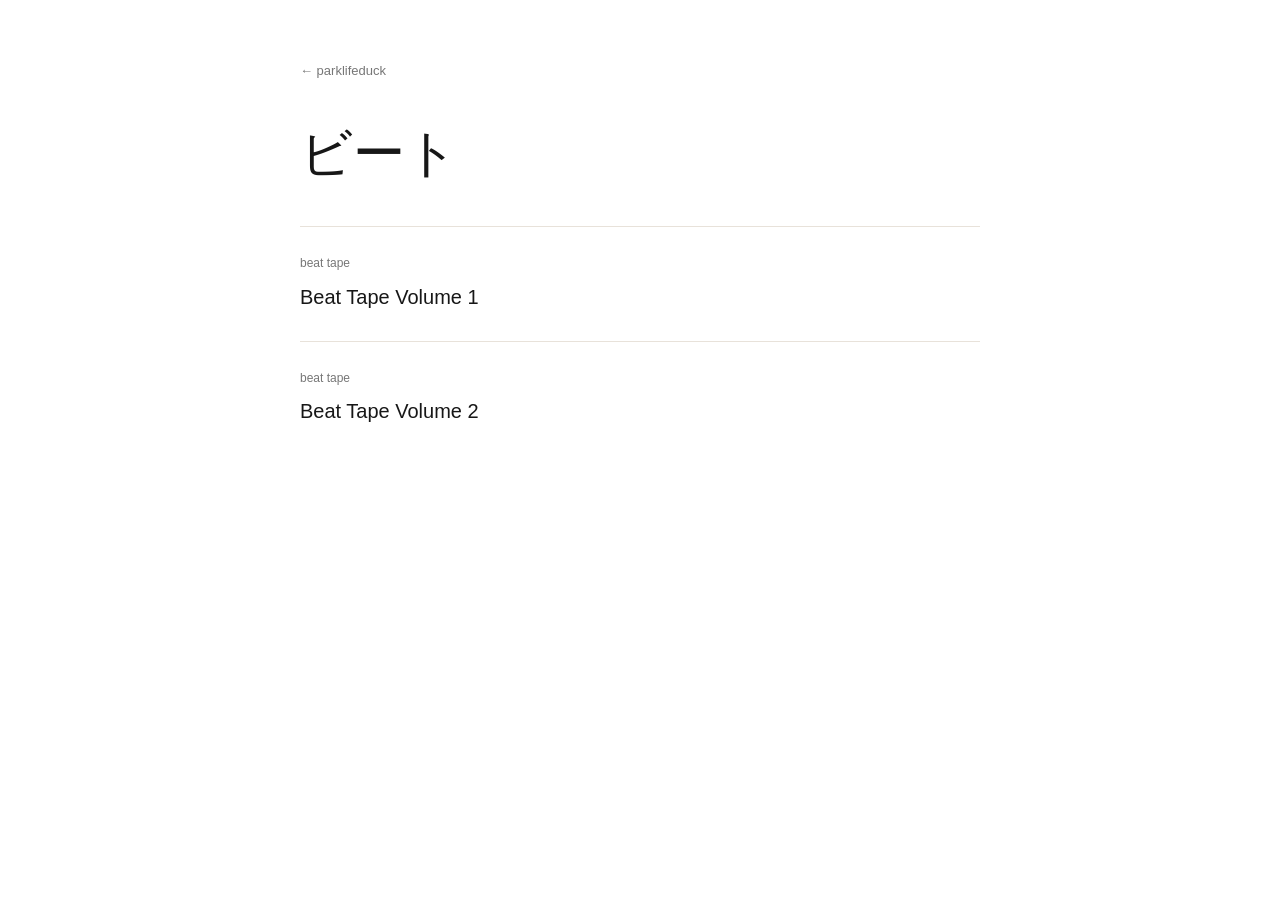
==== beats/index.html @ cbd36405 "Trim site copy and add books page" ====
<!doctype html>
<html lang="ja">
<head>
  <meta charset="utf-8">
  <meta name="viewport" content="width=device-width, initial-scale=1">
  <title>ビート - parklifeduck</title>
  <meta name="description" content="短いループと音の記録。">
  <link rel="stylesheet" href="../style.css">
</head>
<body>
  <main class="page">
    <section class="subpage" aria-label="ビート">
      <a class="back-link" href="../">← parklifeduck</a>
      <h1 class="page-title">ビート</h1>

      <div class="entry-list">
        <article class="entry">
          <span class="entry-label">beat tape</span>
          <h2><a href="volume-1/">Beat Tape Volume 1</a></h2>
        </article>

        <article class="entry">
          <span class="entry-label">beat tape</span>
          <h2><a href="volume-2/">Beat Tape Volume 2</a></h2>
        </article>
      </div>
    </section>
  </main>
</body>
</html>
---- style.css ----
:root {
  color-scheme: light;
  --bg: #ffffff;
  --ink: #171717;
  --muted: #777777;
  --line: #e8e2da;
  --soft: #f8f6f2;
}

* {
  box-sizing: border-box;
}

html {
  min-height: 100%;
  scroll-behavior: smooth;
}

body {
  min-height: 100%;
  margin: 0;
  background: var(--bg);
  color: var(--ink);
  font-family: -apple-system, BlinkMacSystemFont, "Helvetica Neue", "Yu Gothic", "YuGothic", sans-serif;
  line-height: 1.8;
  letter-spacing: 0;
}

.page {
  min-height: 100vh;
  padding: 56px 20px;
}

.intro {
  width: min(100%, 680px);
  min-height: calc(100vh - 112px);
  display: grid;
  align-content: center;
  margin: 0 auto;
}

.label {
  margin: 0 0 22px;
  color: var(--muted);
  font-size: 13px;
}

.photo-frame {
  width: 100%;
  margin: 0 0 30px;
}

.main-photo {
  width: min(100%, 560px);
  display: block;
  border: 1px solid var(--line);
  background: var(--soft);
}

.text {
  max-width: 28em;
}

.text p {
  margin: 0;
  font-size: clamp(17px, 4vw, 22px);
  font-weight: 400;
}

.text a {
  color: inherit;
  text-decoration: underline;
  text-decoration-thickness: 1px;
  text-underline-offset: 0.22em;
  text-decoration-color: #b9b1a7;
}

.subpage {
  width: min(100%, 680px);
  margin: 0 auto;
}

.back-link {
  display: inline-block;
  margin: 0 0 42px;
  color: var(--muted);
  font-size: 13px;
  text-decoration: none;
}

.back-link:hover {
  color: var(--ink);
}

.page-title {
  margin: 0 0 42px;
  font-size: clamp(28px, 8vw, 52px);
  font-weight: 400;
  line-height: 1.15;
}

.entry-list {
  display: grid;
  gap: 0;
}

.entry {
  padding: 26px 0;
  border-top: 1px solid var(--line);
}

.entry time,
.entry-label {
  display: block;
  margin: 0 0 4px;
  color: var(--muted);
  font-size: 12px;
}

.entry h2 {
  margin: 0 0 8px;
  font-size: 20px;
  font-weight: 400;
}

.entry h2:last-child {
  margin-bottom: 0;
}

.entry h2 a {
  color: inherit;
  text-decoration: none;
}

.entry h2 a:hover {
  text-decoration: underline;
  text-decoration-thickness: 1px;
  text-underline-offset: 0.22em;
}

.entry p {
  max-width: 31em;
  margin: 0;
  color: var(--muted);
  font-size: 15px;
}

.track-list {
  display: grid;
  gap: 0;
}

.track {
  display: grid;
  gap: 14px;
  padding: 26px 0;
  border-top: 1px solid var(--line);
}

.track h2 {
  margin: 0 0 8px;
  font-size: 20px;
  font-weight: 400;
}

.track p {
  max-width: 31em;
  margin: 0;
  color: var(--muted);
  font-size: 15px;
}

.track audio {
  width: 100%;
  max-width: 520px;
}

.album-player {
  border-top: 1px solid var(--line);
}

.album-now {
  display: grid;
  gap: 16px;
  padding: 24px 0 22px;
  border-bottom: 1px solid var(--line);
}

.album-current-wrap {
  min-width: 0;
}

.album-current {
  margin: 0;
  font-size: 19px;
  line-height: 1.45;
}

.album-now audio {
  width: 100%;
}

.album-track-list {
  list-style: none;
  padding: 0;
  margin: 0;
}

.album-track {
  display: grid;
  grid-template-columns: 32px 38px minmax(0, 1fr);
  gap: 12px;
  align-items: center;
  min-height: 48px;
  border-bottom: 1px solid var(--line);
  color: var(--muted);
}

.album-track.is-active {
  color: var(--ink);
}

.album-track.is-playing .track-title {
  text-decoration: underline;
  text-decoration-thickness: 1px;
  text-underline-offset: 0.22em;
}

.track-play {
  appearance: none;
  width: 30px;
  height: 30px;
  padding: 0;
  border: 1px solid var(--line);
  border-radius: 999px;
  background: var(--bg);
  color: var(--ink);
  font: inherit;
  font-size: 11px;
  line-height: 1;
  cursor: pointer;
}

.track-play:active {
  transform: scale(0.96);
}

.track-number {
  color: var(--muted);
  font-size: 12px;
}

.track-title {
  min-width: 0;
  overflow-wrap: anywhere;
  font-size: 16px;
  line-height: 1.4;
}

@media (max-width: 520px) {
  .page {
    padding-top: 34px;
  }

  .intro {
    min-height: auto;
    align-content: start;
  }

  .photo-frame {
    margin-bottom: 24px;
  }

  .main-photo {
    width: 100%;
  }

  .album-track {
    grid-template-columns: 30px 34px minmax(0, 1fr);
    gap: 10px;
  }
}
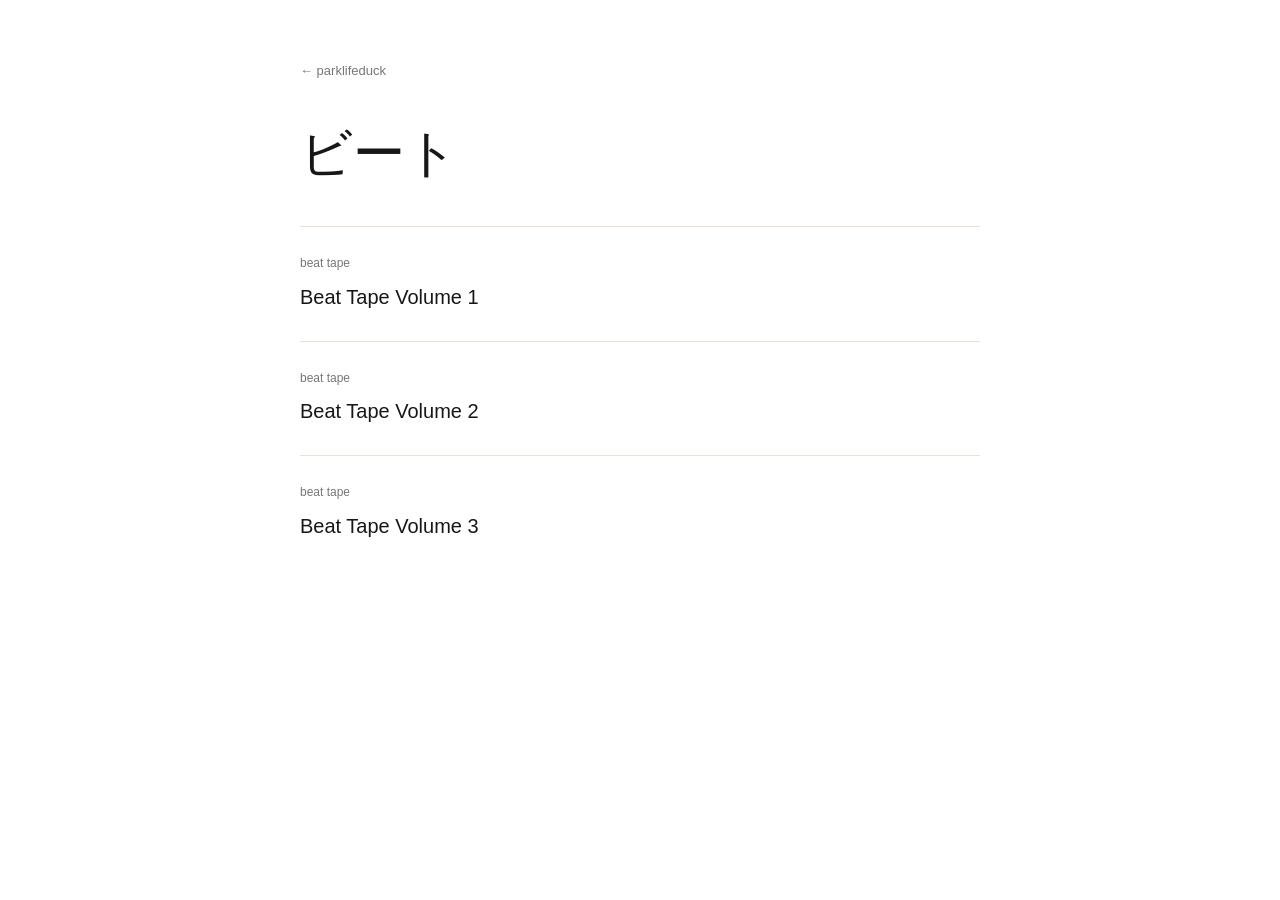
==== commit 96932ab5: "Add beat tape volume 3 and track durations" ====
--- a/beats/index.html
+++ b/beats/index.html
@@ -23,6 +23,11 @@
           <span class="entry-label">beat tape</span>
           <h2><a href="volume-2/">Beat Tape Volume 2</a></h2>
         </article>
+
+        <article class="entry">
+          <span class="entry-label">beat tape</span>
+          <h2><a href="volume-3/">Beat Tape Volume 3</a></h2>
+        </article>
       </div>
     </section>
   </main>
--- a/style.css
+++ b/style.css
@@ -145,6 +145,69 @@
   font-size: 15px;
 }
 
+.postcard-project {
+  border-top: 1px solid var(--line);
+}
+
+.postcard-table-wrap {
+  overflow-x: auto;
+  border-top: 1px solid var(--line);
+}
+
+.postcard-table {
+  width: 100%;
+  min-width: 640px;
+  border-collapse: collapse;
+}
+
+.postcard-table th,
+.postcard-table td {
+  padding: 15px 16px 15px 0;
+  border-bottom: 1px solid var(--line);
+  text-align: left;
+  vertical-align: middle;
+  font-size: 14px;
+  font-weight: 400;
+  white-space: nowrap;
+}
+
+.postcard-table thead th {
+  color: var(--muted);
+  font-size: 11px;
+}
+
+.postcard-table tbody tr:hover {
+  background: var(--soft);
+}
+
+.postcard-table tbody th {
+  color: var(--muted);
+  font-size: 12px;
+}
+
+.postcard-code {
+  display: block;
+  color: var(--muted);
+  font-size: 12px;
+}
+
+.postcard-thumb {
+  width: 64px;
+  height: 44px;
+  display: block;
+  overflow: hidden;
+  border: 1px solid var(--line);
+  border-radius: 2px;
+  background: var(--soft);
+}
+
+.postcard-thumb img {
+  width: 100%;
+  height: 100%;
+  display: block;
+  object-fit: cover;
+}
+
 .track-list {
   display: grid;
   gap: 0;
@@ -208,7 +271,7 @@
 
 .album-track {
   display: grid;
-  grid-template-columns: 32px 38px minmax(0, 1fr);
+  grid-template-columns: 32px 38px minmax(0, 1fr) auto;
   gap: 12px;
   align-items: center;
   min-height: 48px;
@@ -257,6 +320,22 @@
   line-height: 1.4;
 }
 
+.track-duration {
+  justify-self: end;
+  color: var(--muted);
+  font-size: 12px;
+  white-space: nowrap;
+}
+
+.album-total {
+  display: flex;
+  justify-content: flex-end;
+  gap: 12px;
+  padding: 14px 0 0;
+  color: var(--muted);
+  font-size: 12px;
+}
+
 @media (max-width: 520px) {
   .page {
     padding-top: 34px;
@@ -276,7 +355,17 @@
   }
 
   .album-track {
-    grid-template-columns: 30px 34px minmax(0, 1fr);
+    grid-template-columns: 30px 34px minmax(0, 1fr) auto;
     gap: 10px;
   }
-}
+
+  .postcard-table {
+    min-width: 600px;
+  }
+
+  .postcard-table th,
+  .postcard-table td {
+    padding-top: 13px;
+    padding-bottom: 13px;
+  }
+}
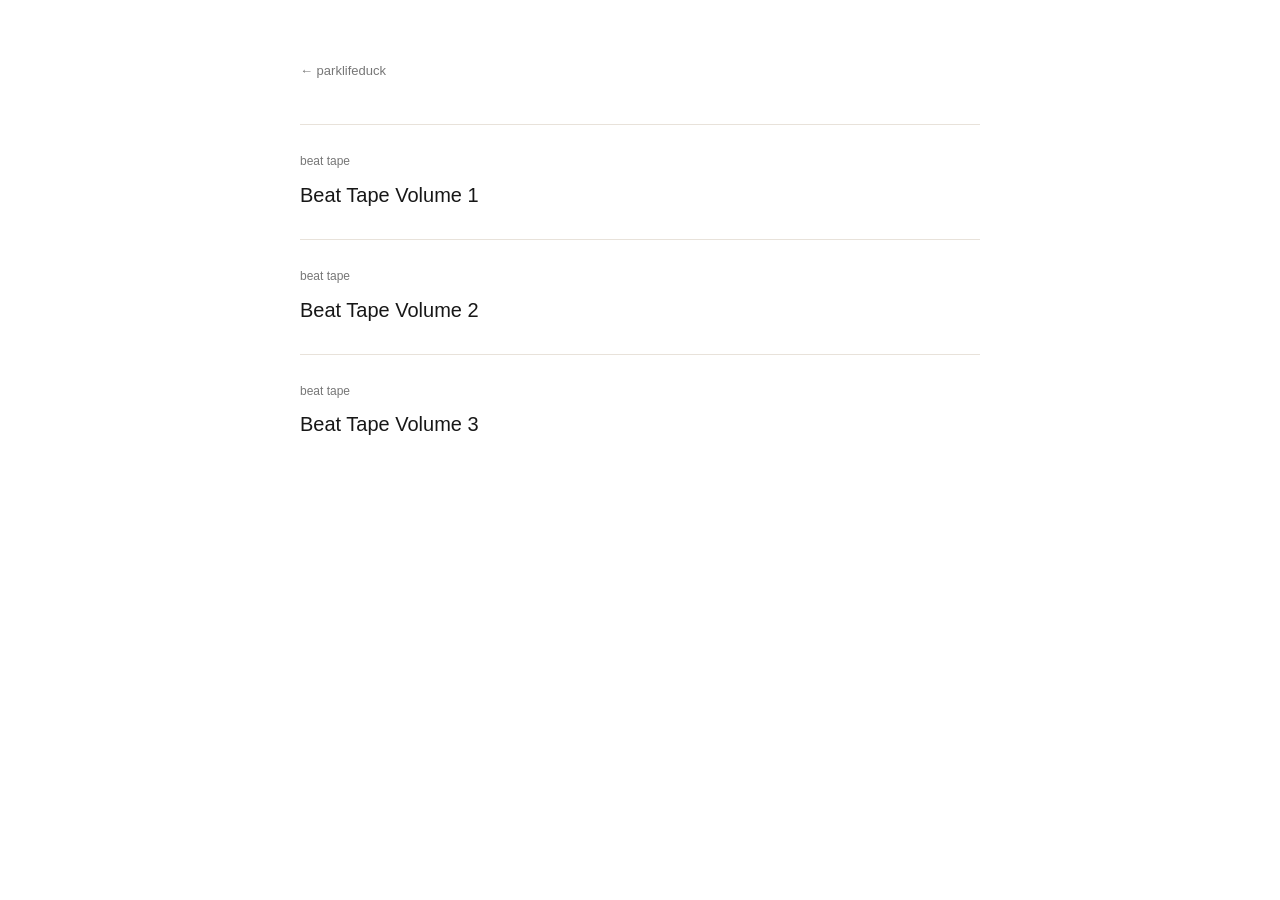
==== commit b50fc61e: "Refine archive page headings and home icons" ====
--- a/beats/index.html
+++ b/beats/index.html
@@ -3,15 +3,14 @@
 <head>
   <meta charset="utf-8">
   <meta name="viewport" content="width=device-width, initial-scale=1">
-  <title>ビート - parklifeduck</title>
-  <meta name="description" content="短いループと音の記録。">
+  <title>Beats - parklifeduck</title>
+  <meta name="description" content="Beat tape archive.">
   <link rel="stylesheet" href="../style.css">
 </head>
 <body>
   <main class="page">
-    <section class="subpage" aria-label="ビート">
+    <section class="subpage" aria-label="Beats">
       <a class="back-link" href="../">← parklifeduck</a>
-      <h1 class="page-title">ビート</h1>
 
       <div class="entry-list">
         <article class="entry">
--- a/style.css
+++ b/style.css
@@ -73,6 +73,14 @@
   text-decoration-thickness: 1px;
   text-underline-offset: 0.22em;
   text-decoration-color: #b9b1a7;
+}
+
+.home-icon {
+  display: inline-block;
+  width: 1.4em;
+  font-family: "Helvetica Neue", Arial, sans-serif;
+  font-size: 0.9em;
+  text-align: center;
 }
 
 .subpage {
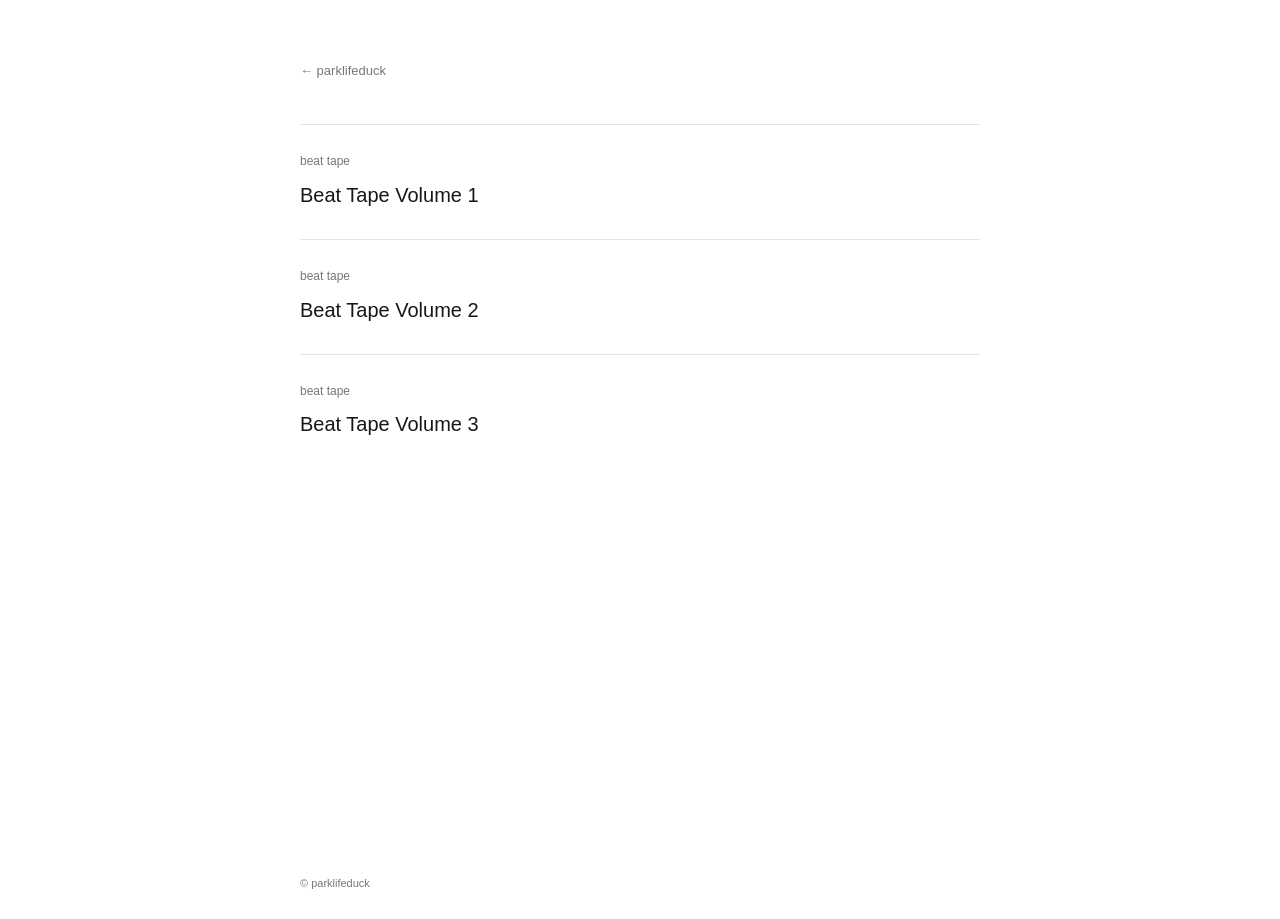
==== commit 4e10eae4: "Add copyright footer to all pages" ====
--- a/beats/index.html
+++ b/beats/index.html
@@ -30,5 +30,6 @@
       </div>
     </section>
   </main>
+  <footer class="site-footer"><small>&copy; parklifeduck</small></footer>
 </body>
 </html>
--- a/style.css
+++ b/style.css
@@ -75,12 +75,17 @@
   text-decoration-color: #b9b1a7;
 }
 
-.home-icon {
-  display: inline-block;
-  width: 1.4em;
-  font-family: "Helvetica Neue", Arial, sans-serif;
-  font-size: 0.9em;
-  text-align: center;
+.home-link {
+  display: inline-flex;
+  align-items: center;
+  gap: 0.45em;
+}
+
+.home-pixel-icon {
+  width: 18px;
+  height: 18px;
+  flex: 0 0 18px;
+  image-rendering: pixelated;
 }
 
 .subpage {
@@ -98,6 +103,19 @@
 
 .back-link:hover {
   color: var(--ink);
+}
+
+.site-footer {
+  width: min(calc(100% - 40px), 680px);
+  margin: -24px auto 0;
+  padding: 0 0 28px;
+  color: var(--muted);
+  font-size: 11px;
+  line-height: 1.4;
+}
+
+.site-footer small {
+  font-size: inherit;
 }
 
 .page-title {
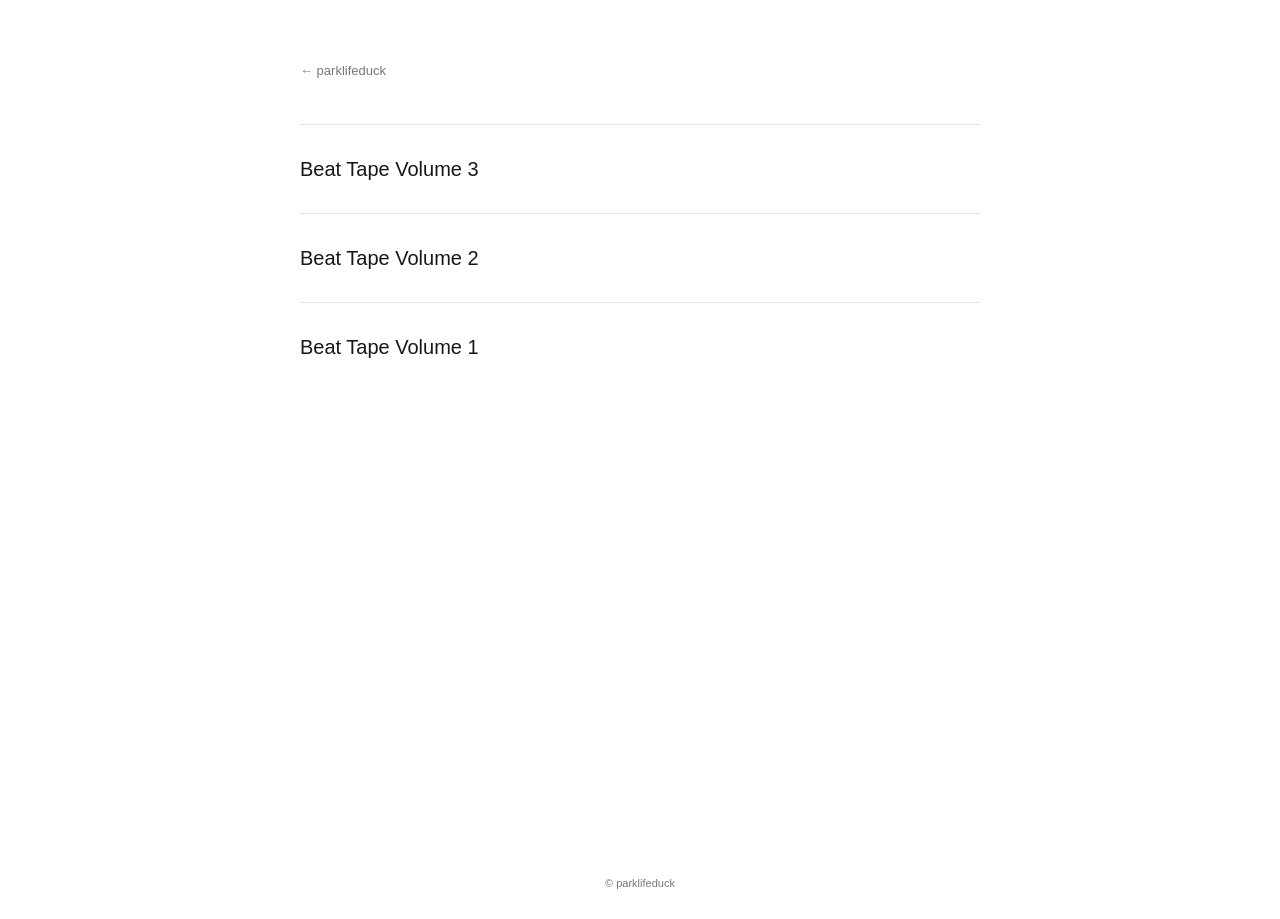
==== commit acb5618c: "Sort archives newest first" ====
--- a/beats/index.html
+++ b/beats/index.html
@@ -14,18 +14,15 @@
 
       <div class="entry-list">
         <article class="entry">
-          <span class="entry-label">beat tape</span>
-          <h2><a href="volume-1/">Beat Tape Volume 1</a></h2>
+          <h2><a href="volume-3/">Beat Tape Volume 3</a></h2>
         </article>
 
         <article class="entry">
-          <span class="entry-label">beat tape</span>
           <h2><a href="volume-2/">Beat Tape Volume 2</a></h2>
         </article>
 
         <article class="entry">
-          <span class="entry-label">beat tape</span>
-          <h2><a href="volume-3/">Beat Tape Volume 3</a></h2>
+          <h2><a href="volume-1/">Beat Tape Volume 1</a></h2>
         </article>
       </div>
     </section>
--- a/style.css
+++ b/style.css
@@ -112,6 +112,7 @@
   color: var(--muted);
   font-size: 11px;
   line-height: 1.4;
+  text-align: center;
 }
 
 .site-footer small {
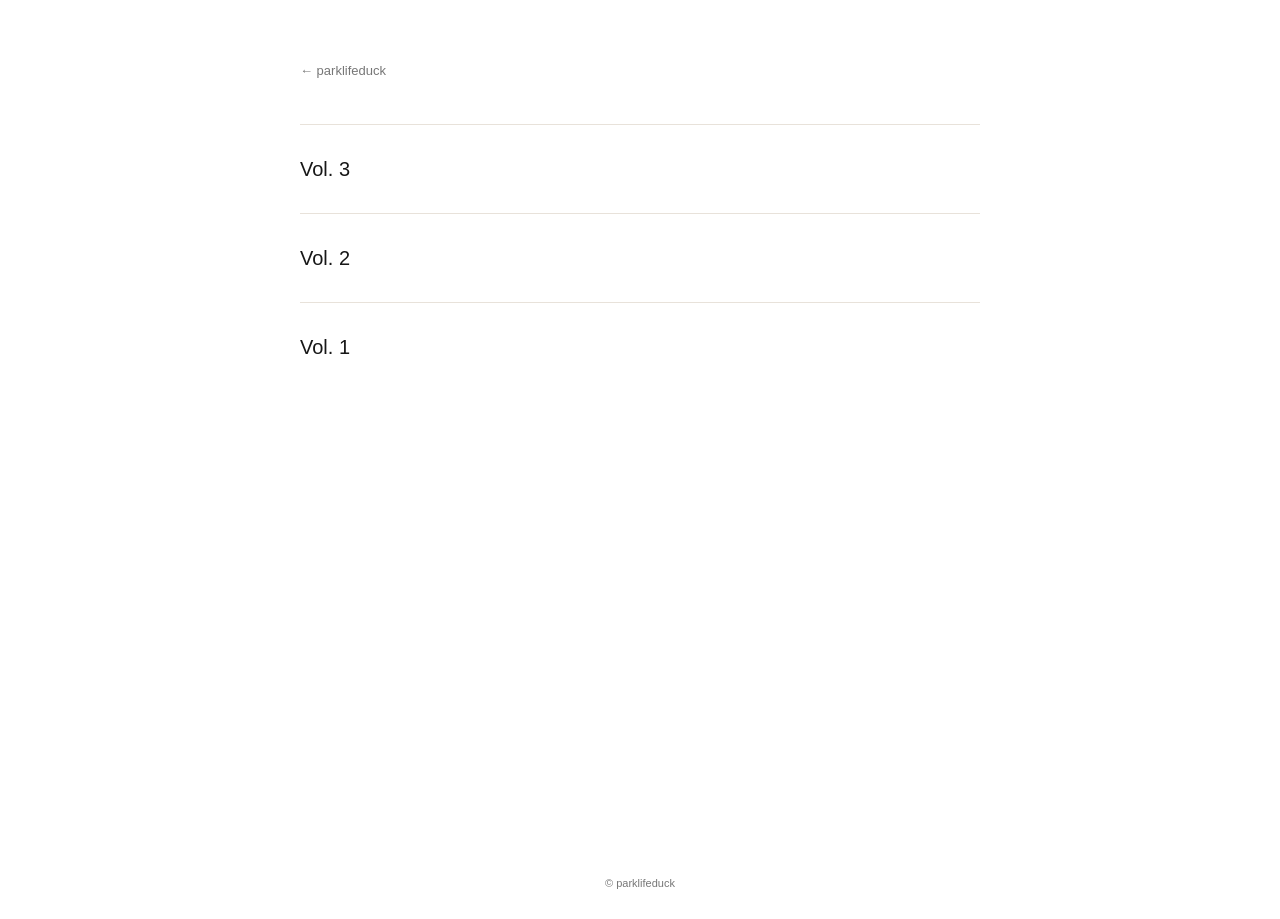
==== commit 8d9dcc4c: "Simplify beats and remove postcards page" ====
--- a/beats/index.html
+++ b/beats/index.html
@@ -14,15 +14,15 @@
 
       <div class="entry-list">
         <article class="entry">
-          <h2><a href="volume-3/">Beat Tape Volume 3</a></h2>
+          <h2><a href="volume-3/">Vol. 3</a></h2>
         </article>
 
         <article class="entry">
-          <h2><a href="volume-2/">Beat Tape Volume 2</a></h2>
+          <h2><a href="volume-2/">Vol. 2</a></h2>
         </article>
 
         <article class="entry">
-          <h2><a href="volume-1/">Beat Tape Volume 1</a></h2>
+          <h2><a href="volume-1/">Vol. 1</a></h2>
         </article>
       </div>
     </section>
--- a/style.css
+++ b/style.css
@@ -88,6 +88,17 @@
   image-rendering: pixelated;
 }
 
+.home-pixel-mark {
+  width: 18px;
+  height: 18px;
+  flex: 0 0 18px;
+  image-rendering: pixelated;
+  background:
+    linear-gradient(#171717 0 0) 4px 4px / 10px 10px no-repeat,
+    linear-gradient(#ffffff 0 0) 6px 6px / 6px 6px no-repeat;
+  border: 1px solid #171717;
+}
+
 .subpage {
   width: min(100%, 680px);
   margin: 0 auto;
@@ -172,67 +183,113 @@
   font-size: 15px;
 }
 
-.postcard-project {
-  border-top: 1px solid var(--line);
-}
-
-.postcard-table-wrap {
-  overflow-x: auto;
-  border-top: 1px solid var(--line);
-}
-
-.postcard-table {
-  width: 100%;
-  min-width: 640px;
-  border-collapse: collapse;
-}
-
-.postcard-table th,
-.postcard-table td {
-  padding: 15px 16px 15px 0;
-  border-bottom: 1px solid var(--line);
-  text-align: left;
-  vertical-align: middle;
-  font-size: 14px;
-  font-weight: 400;
-  white-space: nowrap;
-}
-
-.postcard-table thead th {
-  color: var(--muted);
-  font-size: 11px;
-}
-
-.postcard-table tbody tr:hover {
-  background: var(--soft);
-}
-
-.postcard-table tbody th {
-  color: var(--muted);
-  font-size: 12px;
-}
-
-.postcard-code {
-  display: block;
-  color: var(--muted);
-  font-size: 12px;
-}
-
-.postcard-thumb {
-  width: 64px;
-  height: 44px;
-  display: block;
-  overflow: hidden;
+.photo-grid {
+  display: grid;
+  grid-template-columns: repeat(auto-fill, minmax(92px, 1fr));
+  gap: 7px;
+}
+
+.photo-thumb {
+  appearance: none;
+  display: block;
+  width: 100%;
+  aspect-ratio: 4 / 3;
+  padding: 0;
   border: 1px solid var(--line);
   border-radius: 2px;
+  overflow: hidden;
   background: var(--soft);
-}
-
-.postcard-thumb img {
+  cursor: pointer;
+}
+
+.photo-thumb img {
   width: 100%;
   height: 100%;
   display: block;
   object-fit: cover;
+}
+
+.empty-note {
+  margin: 0;
+  color: var(--muted);
+  font-size: 14px;
+}
+
+.photo-modal {
+  position: fixed;
+  inset: 0;
+  z-index: 20;
+  display: none;
+  grid-template-rows: auto 1fr auto;
+  background: rgba(255, 255, 255, 0.96);
+}
+
+.photo-modal.is-open {
+  display: grid;
+}
+
+.photo-modal-bar,
+.photo-modal-nav {
+  display: flex;
+  justify-content: center;
+  gap: 12px;
+  padding: 12px;
+}
+
+.photo-modal-bar {
+  justify-content: flex-end;
+}
+
+.photo-modal button {
+  appearance: none;
+  min-width: 72px;
+  border: 1px solid var(--line);
+  border-radius: 2px;
+  background: var(--bg);
+  color: var(--ink);
+  font: inherit;
+  line-height: 1.4;
+  padding: 6px 10px;
+}
+
+.photo-modal-stage {
+  min-height: 0;
+  display: grid;
+  place-items: center;
+  padding: 0 12px;
+}
+
+.photo-modal-stage img {
+  max-width: 100%;
+  max-height: 100%;
+  display: block;
+}
+
+.handwriting-page {
+  width: min(100%, 980px);
+}
+
+.handwriting-stack {
+  display: grid;
+  gap: 18px;
+}
+
+.handwriting-sheet {
+  margin: 0;
+}
+
+.handwriting-sheet a {
+  display: block;
+  color: inherit;
+  text-decoration: none;
+}
+
+.handwriting-sheet img {
+  display: block;
+  width: 100%;
+  height: auto;
+  border: 1px solid var(--line);
+  background: var(--soft);
 }
 
 .track-list {
@@ -386,13 +443,7 @@
     gap: 10px;
   }
 
-  .postcard-table {
-    min-width: 600px;
-  }
-
-  .postcard-table th,
-  .postcard-table td {
-    padding-top: 13px;
-    padding-bottom: 13px;
-  }
-}
+  .handwriting-stack {
+    gap: 12px;
+  }
+}
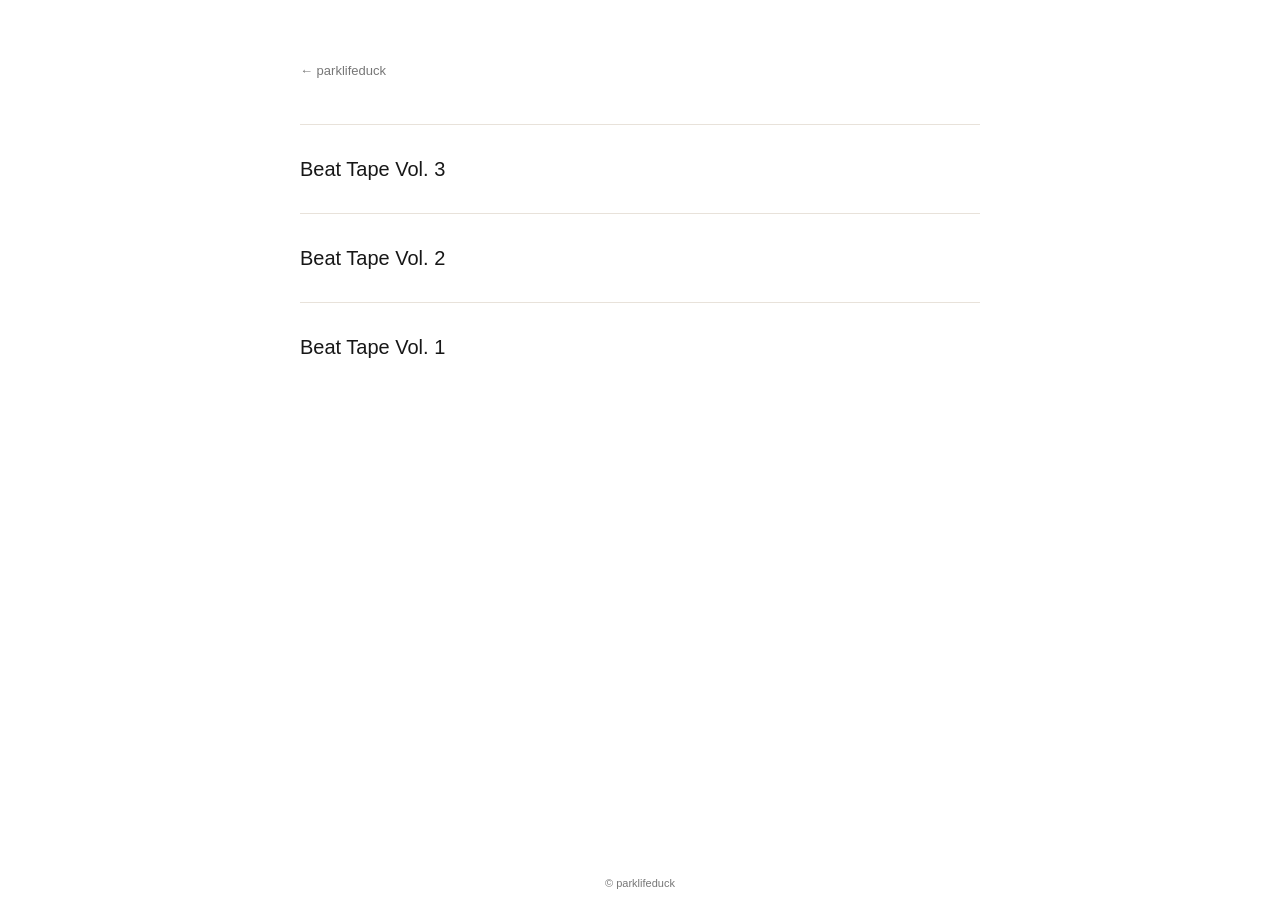
==== commit d68ebbf1: "Rename archive links and beat tape headings" ====
--- a/beats/index.html
+++ b/beats/index.html
@@ -14,15 +14,15 @@
 
       <div class="entry-list">
         <article class="entry">
-          <h2><a href="volume-3/">Vol. 3</a></h2>
+          <h2><a href="volume-3/">Beat Tape Vol. 3</a></h2>
         </article>
 
         <article class="entry">
-          <h2><a href="volume-2/">Vol. 2</a></h2>
+          <h2><a href="volume-2/">Beat Tape Vol. 2</a></h2>
         </article>
 
         <article class="entry">
-          <h2><a href="volume-1/">Vol. 1</a></h2>
+          <h2><a href="volume-1/">Beat Tape Vol. 1</a></h2>
         </article>
       </div>
     </section>
